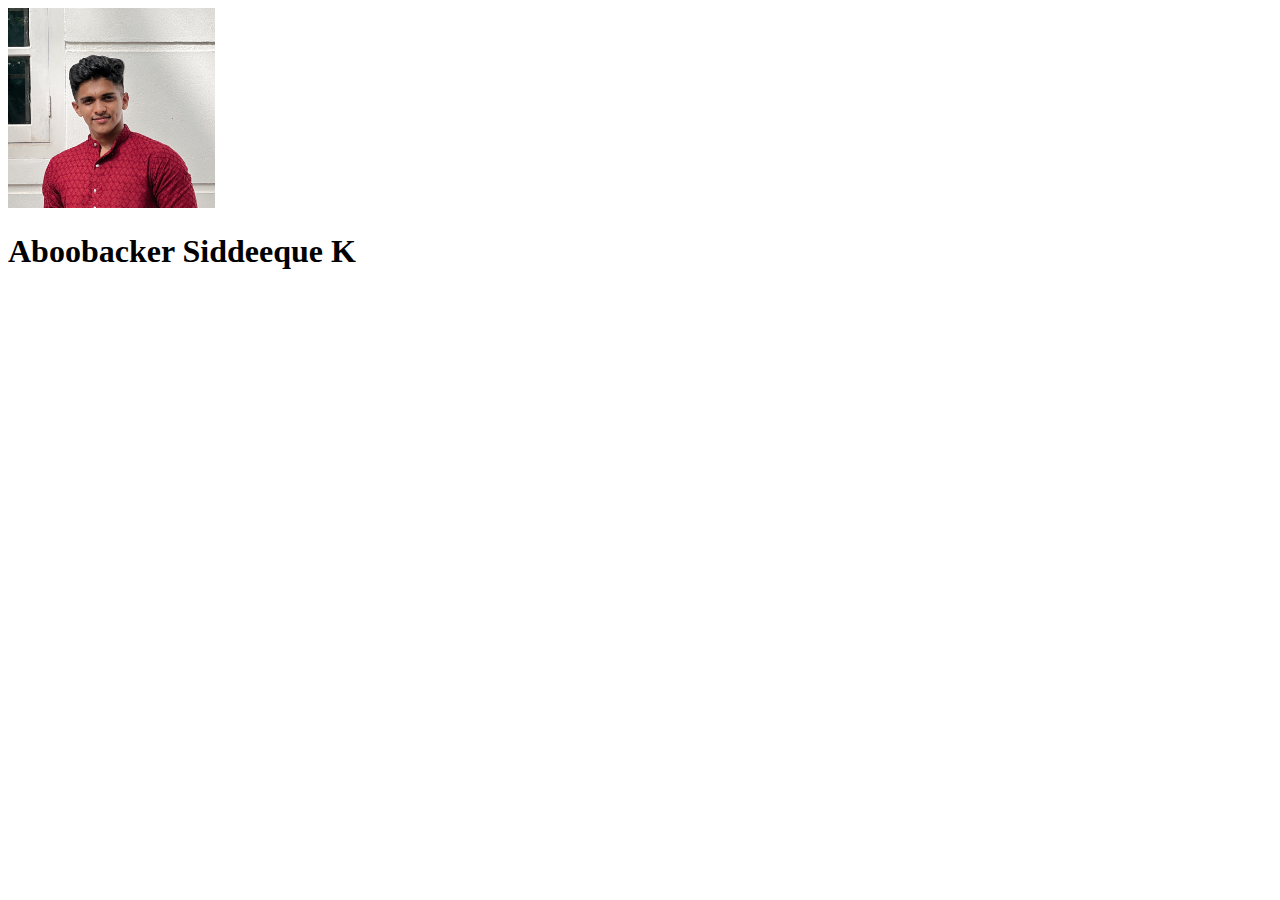
==== index.html @ 6741134b "Update and rename portfolio.html to index.html" ====
<!DOCTYPE html>
<html lang="en">
<head>
    <meta charset="UTF-8">
    <meta name="viewport" content="width=device-width, initial-scale=1.0">
    <title>Portfolio</title>
    <link rel="stylesheet" href="index.css">
</head>
<body>
    <img src="./images/asi1.png" height="200" alt="Aboobacker Siddeeque">
    <h1>Aboobacker Siddeeque K</h1>
</body>
</html>
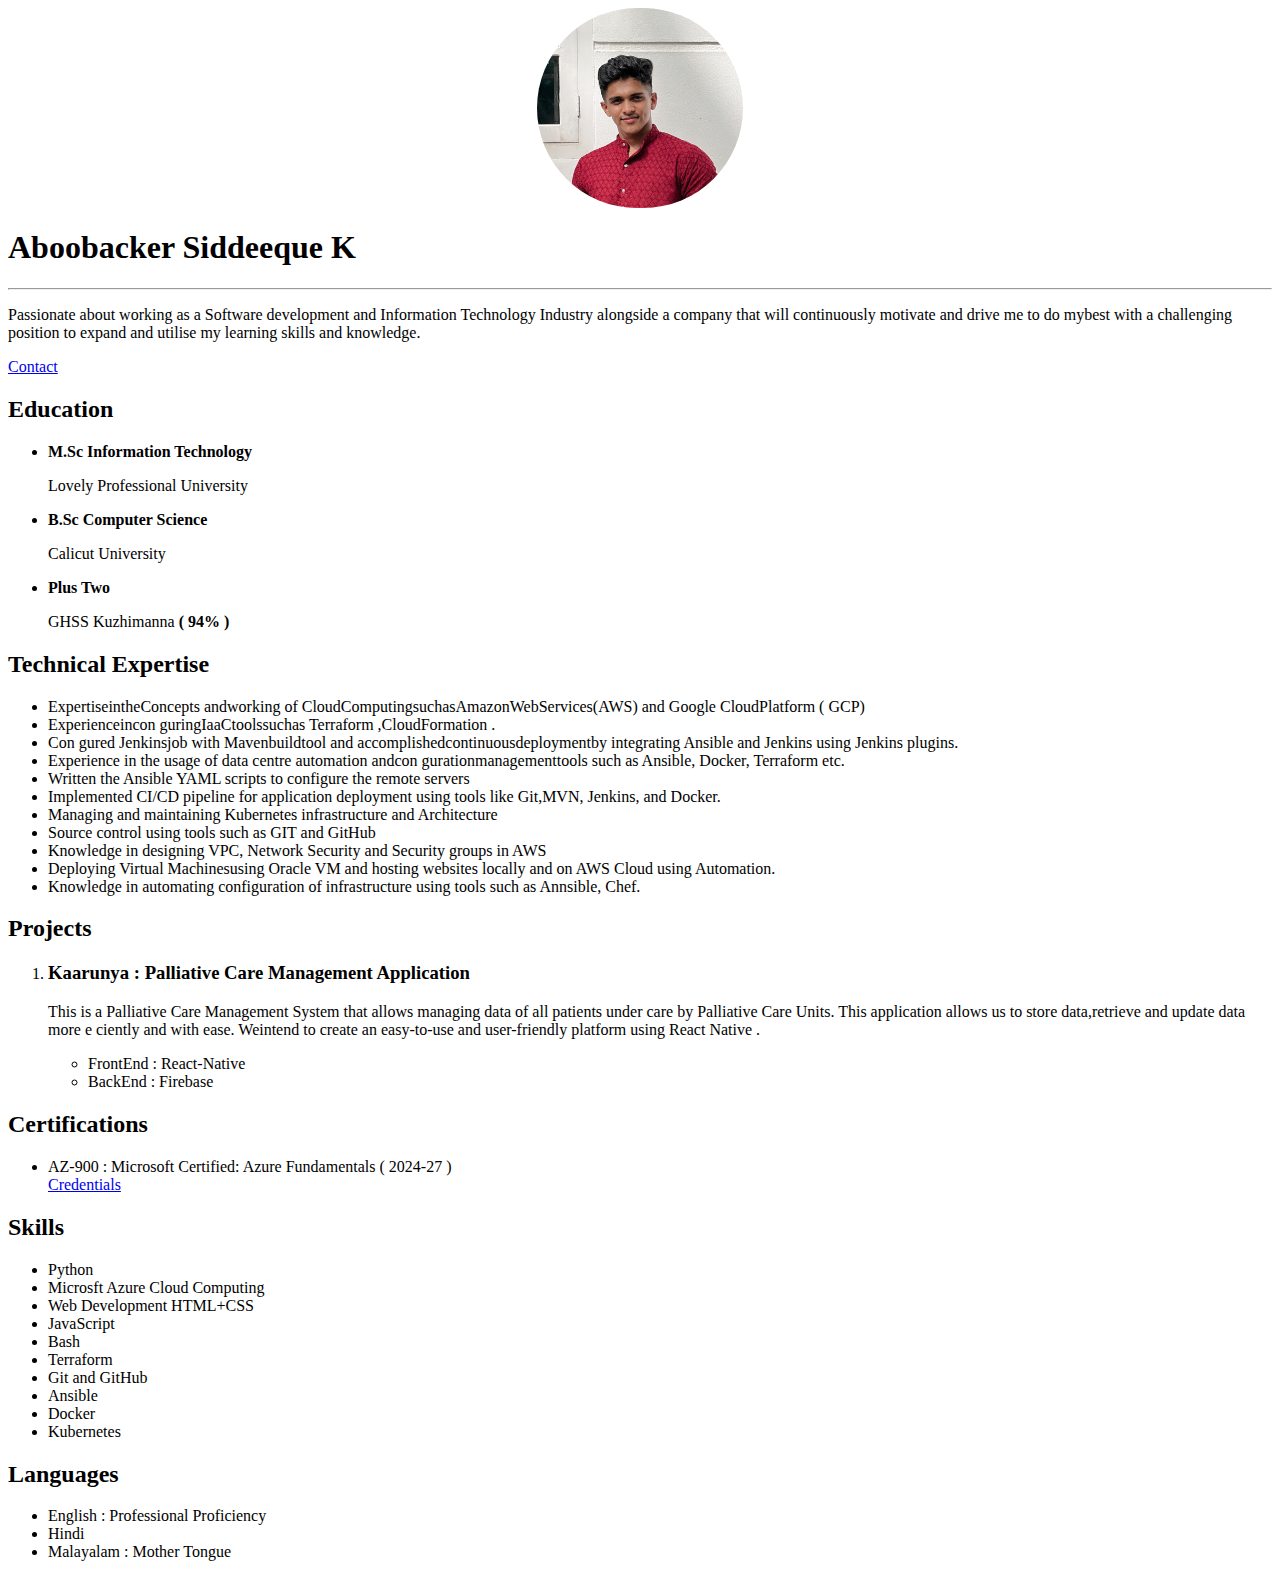
==== commit 9068338b: "Updated with new infos" ====
--- a/index.html
+++ b/index.html
@@ -8,6 +8,74 @@
 </head>
 <body>
     <img src="./images/asi1.png" height="200" alt="Aboobacker Siddeeque">
-    <h1>Aboobacker Siddeeque K</h1>
+    <h1>Aboobacker Siddeeque K</h1><hr/>
+    <p > Passionate about working as a Software development and Information Technology
+        Industry alongside a company that will continuously motivate and drive me to do
+        mybest with a challenging position to expand and utilise my learning skills and knowledge.
+    </p>
+    <a href="contact.html">Contact</a>
+    <h2>Education</h2>
+    <ul>
+        <li><b>M.Sc Information Technology</b></li>
+        <p>Lovely Professional University</p>
+        <li><b>B.Sc Computer Science</b></li>
+        <p>Calicut University</p>
+        <li><b>Plus Two</b></li>
+        <p>GHSS Kuzhimanna <b>( 94% )</b></p>
+    </ul>
+    <h2>Technical Expertise</h2>
+    <ul>
+        <li> ExpertiseintheConcepts andworking of CloudComputingsuchasAmazonWebServices(AWS)
+             and Google CloudPlatform ( GCP)</li>
+        <li>Experienceincon guringIaaCtoolssuchas Terraform ,CloudFormation .</li>
+        <li>Con gured Jenkinsjob with Mavenbuildtool and accomplishedcontinuousdeploymentby
+            integrating Ansible and Jenkins using Jenkins plugins.</li>
+        <li>Experience in the usage of data centre automation andcon gurationmanagementtools
+            such as Ansible, Docker, Terraform etc.</li>
+        <li>Written the Ansible YAML scripts to configure the remote servers</li>
+        <li>Implemented CI/CD pipeline for application deployment using tools like Git,MVN, Jenkins, and
+            Docker.</li>         
+        <li>Managing and maintaining Kubernetes infrastructure and Architecture</li>
+        <li>Source control using tools such as GIT and GitHub</li>
+        <li>Knowledge in designing VPC, Network Security and Security groups in AWS</li>
+        <li>Deploying Virtual Machinesusing Oracle VM and hosting websites locally and on AWS Cloud
+            using Automation.</li>
+        <li>Knowledge in automating configuration of infrastructure using tools such as Annsible, Chef.</li>    
+    </ul>
+    <h2>Projects</h2>
+    <ol>
+        <li><h3>Kaarunya : Palliative Care Management Application</h3></li>
+        <p> This is a Palliative Care Management System that allows managing data of all patients under care by Palliative
+            Care Units. This application allows us to store data,retrieve and update data more e ciently and with ease.
+            Weintend to create an easy-to-use and user-friendly platform using React Native .</p>
+        <ul>
+            <li>FrontEnd : React-Native</li>
+            <li>BackEnd  : Firebase </li>
+        </ul>
+    </ol>
+    <h2>Certifications</h2>
+    <ul>
+        <li>AZ-900 : Microsoft Certified: Azure Fundamentals ( 2024-27 )</li>
+        <a href="https://learn.microsoft.com/api/credentials/share/en-us/AboobackerSiddeequeK-1583/10745BB31DBC32A2?sharingId=1C4259F94907C7EE">Credentials</a>
+    </ul>
+    <h2>Skills</h2>
+    <ul>
+        <li>Python</li>
+        <li>Microsft Azure Cloud Computing</li>
+        <li>Web Development HTML+CSS</li>
+        <li>JavaScript</li>
+        <li>Bash</li>
+        <li>Terraform</li>
+        <li>Git and GitHub</li>
+        <li>Ansible</li>
+        <li>Docker</li>
+        <li>Kubernetes</li>
+    </ul>
+    <h2>Languages</h2>
+    <ul>
+        <li>English : Professional Proficiency</li>
+        <li>Hindi</li>
+        <li>Malayalam : Mother Tongue</li>
+    </ul>
 </body>
 </html>
--- a/index.css
+++ b/index.css
@@ -0,0 +1,6 @@
+img {
+    border-radius: 100px;
+    margin-left: auto;
+    margin-right: auto;
+    display: block;
+}
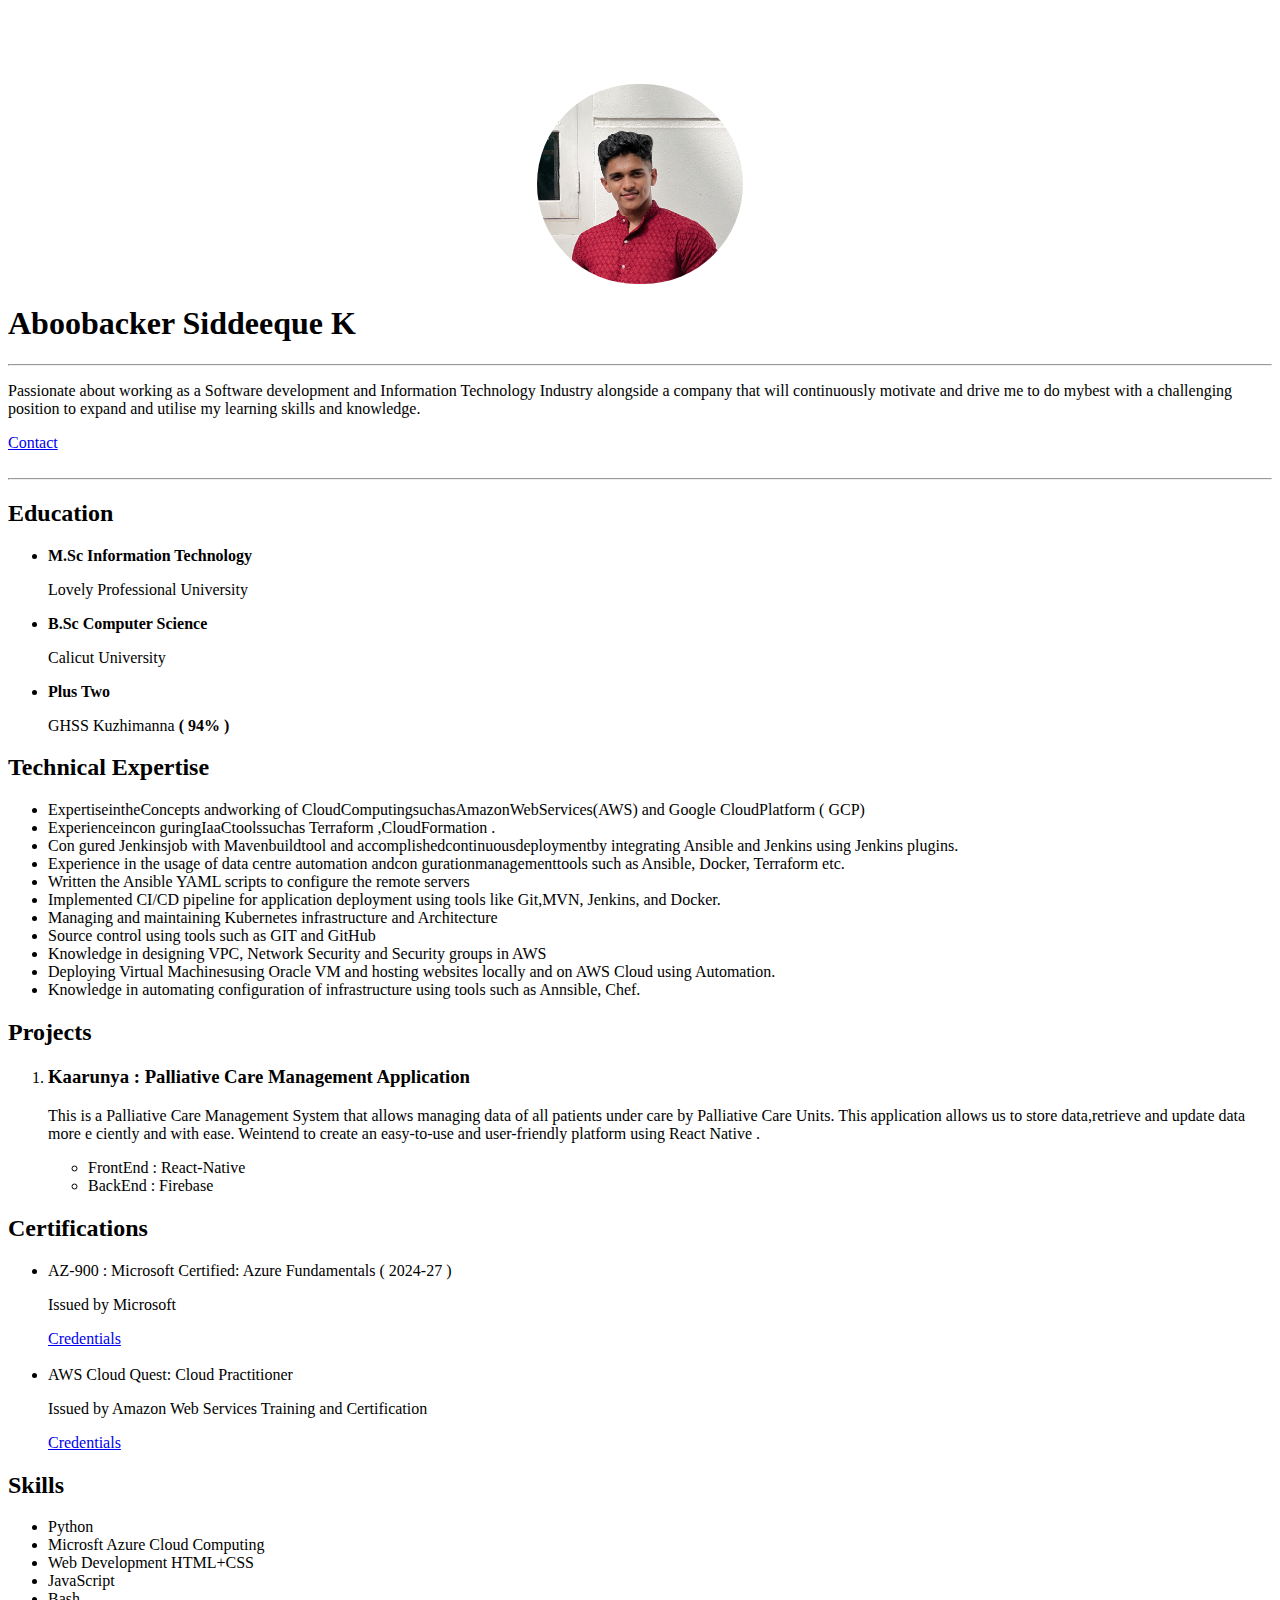
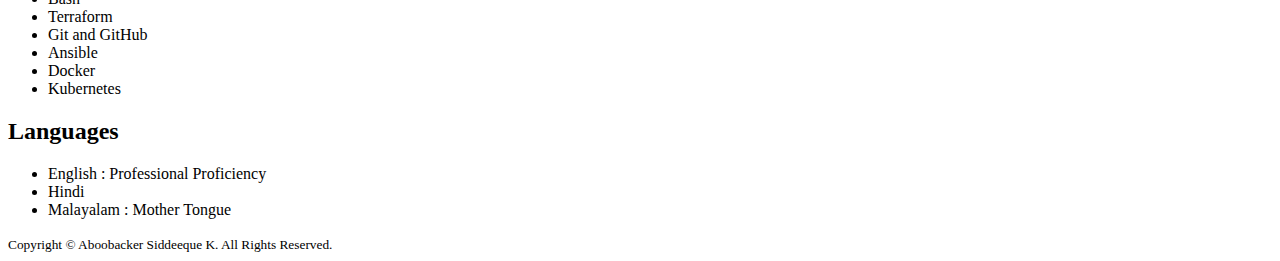
==== commit 61892fbc: "Included new infos" ====
--- a/index.html
+++ b/index.html
@@ -7,6 +7,7 @@
     <link rel="stylesheet" href="index.css">
 </head>
 <body>
+    <div style="padding: 3%;"></div>
     <img src="./images/asi1.png" height="200" alt="Aboobacker Siddeeque">
     <h1>Aboobacker Siddeeque K</h1><hr/>
     <p > Passionate about working as a Software development and Information Technology
@@ -14,6 +15,7 @@
         mybest with a challenging position to expand and utilise my learning skills and knowledge.
     </p>
     <a href="contact.html">Contact</a>
+    <br><br><hr/>
     <h2>Education</h2>
     <ul>
         <li><b>M.Sc Information Technology</b></li>
@@ -56,7 +58,12 @@
     <h2>Certifications</h2>
     <ul>
         <li>AZ-900 : Microsoft Certified: Azure Fundamentals ( 2024-27 )</li>
+        <p>Issued by Microsoft</p>
         <a href="https://learn.microsoft.com/api/credentials/share/en-us/AboobackerSiddeequeK-1583/10745BB31DBC32A2?sharingId=1C4259F94907C7EE">Credentials</a>
+        <br><br>
+        <li>AWS Cloud Quest: Cloud Practitioner</li>
+        <p>Issued by Amazon Web Services Training and Certification</p>
+        <a href="https://www.credly.com/badges/f634c8d5-4c4a-4b2a-bb98-0aec95143d55">Credentials</a>
     </ul>
     <h2>Skills</h2>
     <ul>
@@ -77,5 +84,11 @@
         <li>Hindi</li>
         <li>Malayalam : Mother Tongue</li>
     </ul>
+    <footer>
+        <small>
+          Copyright © Aboobacker Siddeeque K. All Rights Reserved.
+        </small>
+      </footer>
+    
 </body>
 </html>
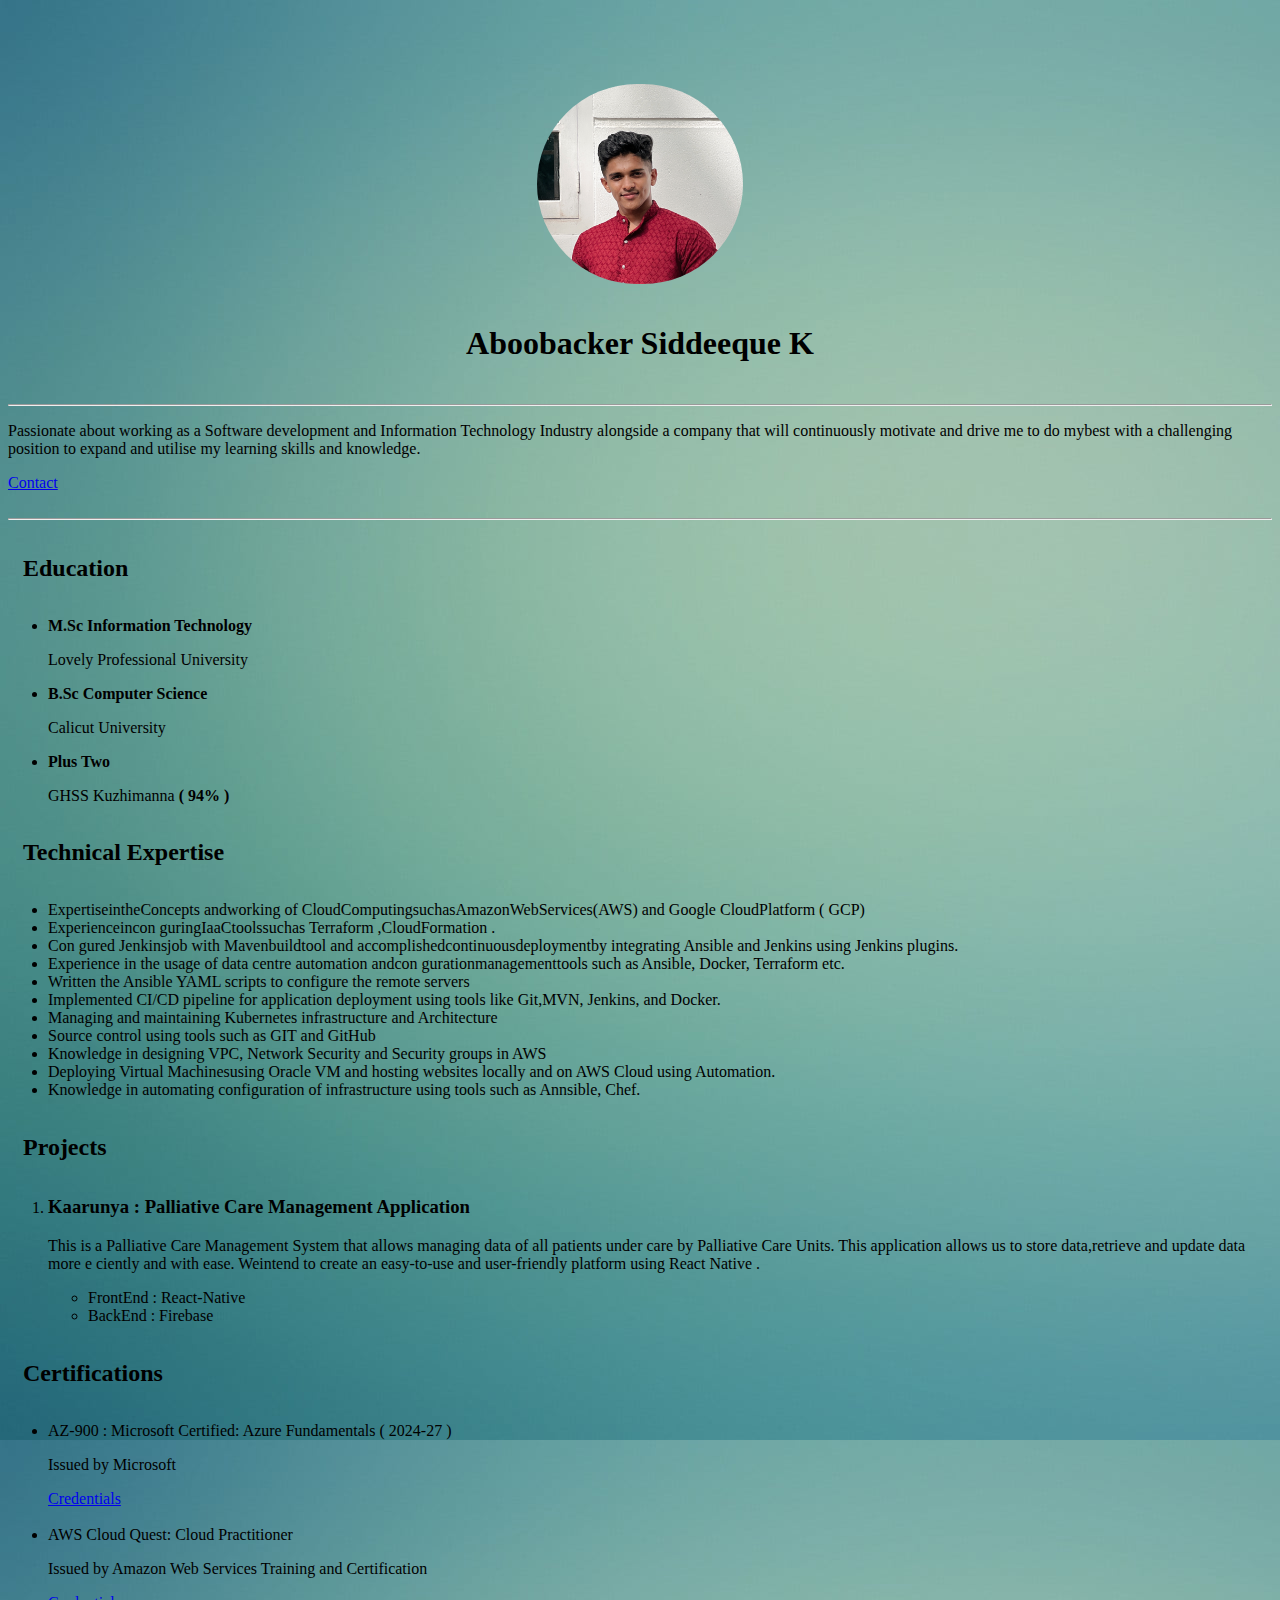
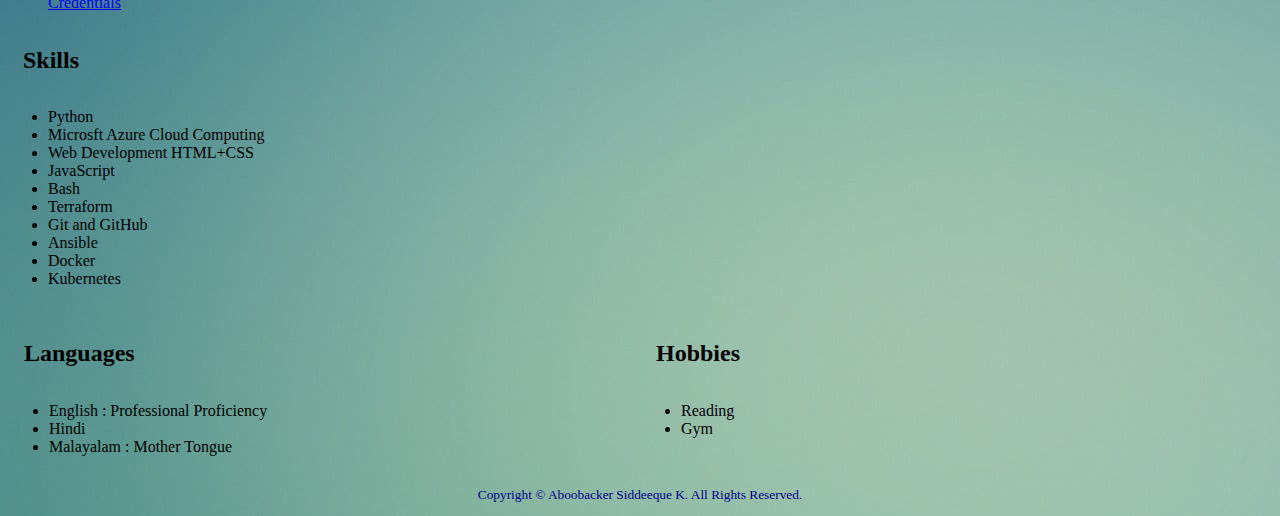
==== commit 83222d4c: "Added New DIV" ====
--- a/index.html
+++ b/index.html
@@ -9,7 +9,7 @@
 <body>
     <div style="padding: 3%;"></div>
     <img src="./images/asi1.png" height="200" alt="Aboobacker Siddeeque">
-    <h1>Aboobacker Siddeeque K</h1><hr/>
+    <h1 draggable="true">Aboobacker Siddeeque K</h1><hr/>
     <p > Passionate about working as a Software development and Information Technology
         Industry alongside a company that will continuously motivate and drive me to do
         mybest with a challenging position to expand and utilise my learning skills and knowledge.
@@ -78,17 +78,27 @@
         <li>Docker</li>
         <li>Kubernetes</li>
     </ul>
-    <h2>Languages</h2>
-    <ul>
-        <li>English : Professional Proficiency</li>
-        <li>Hindi</li>
-        <li>Malayalam : Mother Tongue</li>
-    </ul>
+    <div>
+         <div class="left">
+         <h2>Languages</h2>
+            <ul>
+                <li>English : Professional Proficiency</li>
+                <li>Hindi</li>
+                <li>Malayalam : Mother Tongue</li>
+            </ul>
+        </div>
+        <div class="right">
+            <h2>Hobbies</h2>
+            <ul>
+                <li>Reading</li>
+                <li>Gym</li>
+            </ul>
+        </div>
+    </div>
     <footer>
         <small>
           Copyright © Aboobacker Siddeeque K. All Rights Reserved.
         </small>
       </footer>
-    
 </body>
 </html>
--- a/index.css
+++ b/index.css
@@ -1,6 +1,52 @@
+body {
+    background-color: #CDEBFD;
+    background-image: linear-gradient(#CDEBFD);
+    background-image: url("./images/bg.jpg");
+}
 img {
     border-radius: 100px;
     margin-left: auto;
     margin-right: auto;
     display: block;
 }
+footer {
+    text-align: center;
+    padding: 5px;
+    padding-top: 30px;
+    color: darkblue;
+  }
+h1 {
+    text-align: center;
+    padding: 20px;
+    color: black;
+}
+h2 {
+    padding: 15px;
+    color: black;
+}
+h3 {
+    color: black;
+}
+p {
+    color: black;
+}
+li {
+    color: black;
+}
+div.left {
+    width: auto;
+    height: auto;
+    padding: 1px;
+    justify-content: center;
+    float: left;
+    
+}
+div.right{
+    width: auto;
+    height: auto;
+    padding: 1px;
+    margin-left: 50%;
+
+}
+
+
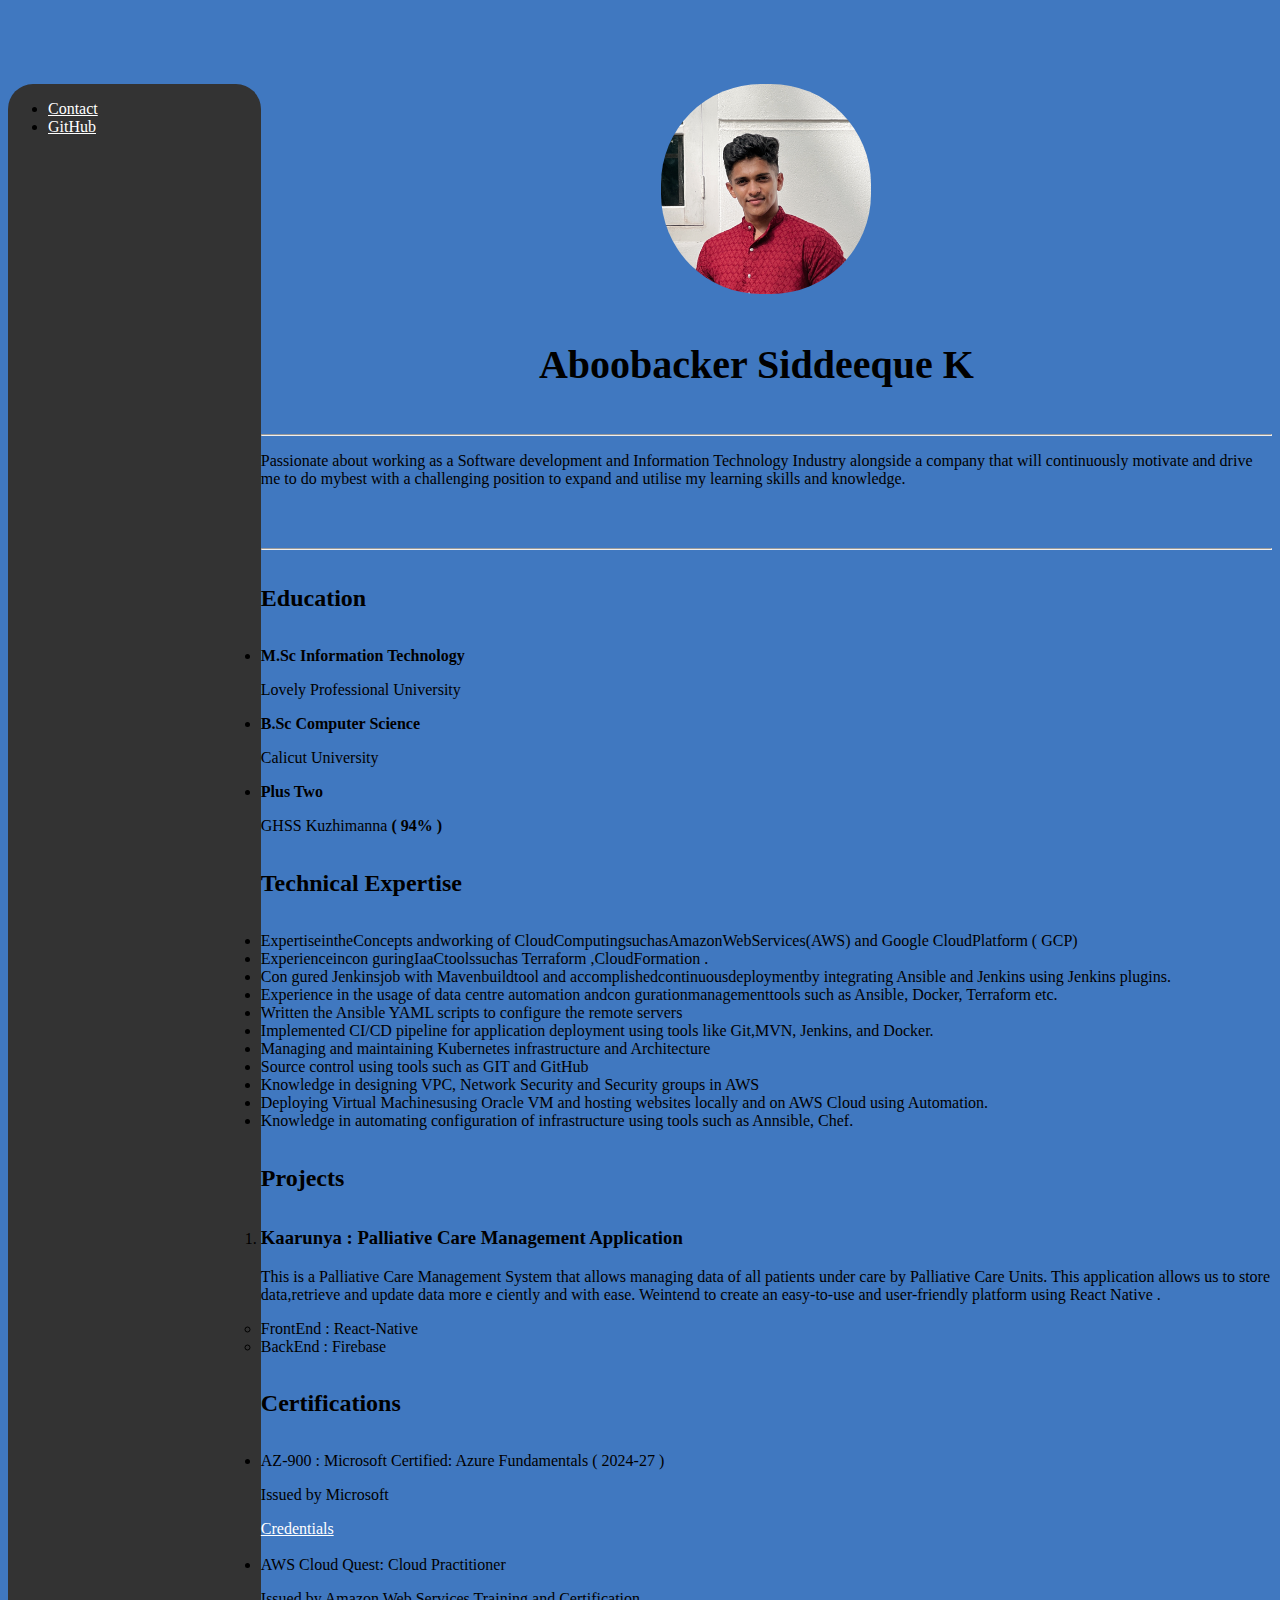
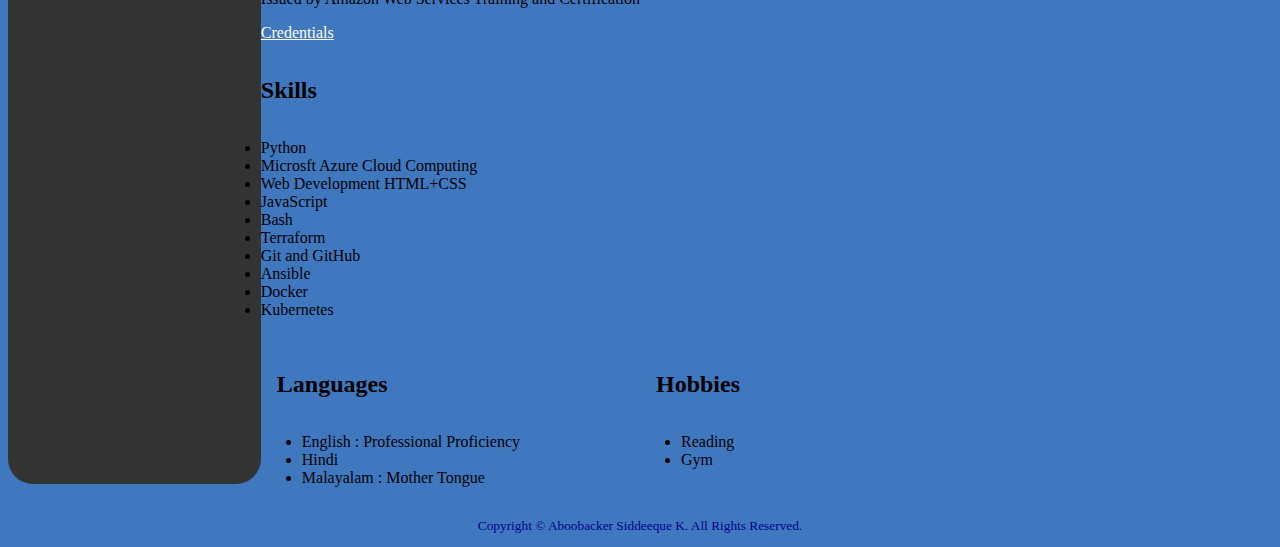
==== commit 4ed6822c: "New Divs" ====
--- a/index.html
+++ b/index.html
@@ -8,14 +8,25 @@
 </head>
 <body>
     <div style="padding: 3%;"></div>
+    <div class="mainleft">
+        <ul>
+            <li><a href="contact.html">Contact</a></li>
+            <li><a href = "https://github.com/ph4antom74">GitHub</a></li>
+        </ul>
+    </div>
+    <div class="mainright">
+    <div>
     <img src="./images/asi1.png" height="200" alt="Aboobacker Siddeeque">
     <h1 draggable="true">Aboobacker Siddeeque K</h1><hr/>
+    </div>
+    <div>
     <p > Passionate about working as a Software development and Information Technology
         Industry alongside a company that will continuously motivate and drive me to do
         mybest with a challenging position to expand and utilise my learning skills and knowledge.
     </p>
-    <a href="contact.html">Contact</a>
     <br><br><hr/>
+    </div>
+    <div>
     <h2>Education</h2>
     <ul>
         <li><b>M.Sc Information Technology</b></li>
@@ -25,6 +36,8 @@
         <li><b>Plus Two</b></li>
         <p>GHSS Kuzhimanna <b>( 94% )</b></p>
     </ul>
+    </div>
+    <div>
     <h2>Technical Expertise</h2>
     <ul>
         <li> ExpertiseintheConcepts andworking of CloudComputingsuchasAmazonWebServices(AWS)
@@ -44,6 +57,8 @@
             using Automation.</li>
         <li>Knowledge in automating configuration of infrastructure using tools such as Annsible, Chef.</li>    
     </ul>
+    </div>
+    <div>
     <h2>Projects</h2>
     <ol>
         <li><h3>Kaarunya : Palliative Care Management Application</h3></li>
@@ -55,6 +70,8 @@
             <li>BackEnd  : Firebase </li>
         </ul>
     </ol>
+    </div>
+    <div>
     <h2>Certifications</h2>
     <ul>
         <li>AZ-900 : Microsoft Certified: Azure Fundamentals ( 2024-27 )</li>
@@ -65,6 +82,8 @@
         <p>Issued by Amazon Web Services Training and Certification</p>
         <a href="https://www.credly.com/badges/f634c8d5-4c4a-4b2a-bb98-0aec95143d55">Credentials</a>
     </ul>
+    </div>
+    <div>
     <h2>Skills</h2>
     <ul>
         <li>Python</li>
@@ -78,6 +97,7 @@
         <li>Docker</li>
         <li>Kubernetes</li>
     </ul>
+    </div>
     <div>
          <div class="left">
          <h2>Languages</h2>
@@ -95,6 +115,9 @@
             </ul>
         </div>
     </div>
+
+    </div>
+
     <footer>
         <small>
           Copyright © Aboobacker Siddeeque K. All Rights Reserved.
--- a/index.css
+++ b/index.css
@@ -1,13 +1,14 @@
 body {
-    background-color: #CDEBFD;
-    background-image: linear-gradient(#CDEBFD);
-    background-image: url("./images/bg.jpg");
+    background-color: #4078c0;
 }
 img {
     border-radius: 100px;
     margin-left: auto;
     margin-right: auto;
     display: block;
+}
+a{
+    color: white;
 }
 footer {
     text-align: center;
@@ -33,6 +34,20 @@
 li {
     color: black;
 }
+div.mainleft{
+    left: 10%;
+    float: left;
+    width: 20%;
+    height:2000px;
+    background-color: #333;
+    border-radius: 25px;
+
+}
+div.mainright{
+    justify-content: flex-end;
+    right: 10%;
+
+}
 div.left {
     width: auto;
     height: auto;
@@ -41,12 +56,39 @@
     float: left;
     
 }
+
 div.right{
     width: auto;
     height: auto;
     padding: 1px;
     margin-left: 50%;
-
+}
+@media (max-width : 500px ){
+    h1{
+        font-size: 25px;
+    }
+    img{
+        width : 160px;
+        height : 160px;
+    }
+}
+@media (min-width : 501px) and (max-width : 999px){
+    h1{
+        font-size: 30px;
+    }
+    img{
+        width: 200px;
+        height: 200px;
+    }
+}
+@media (min-width : 1000px ){
+    h1{
+        font-size: 40px;
+    }
+    img{
+        width: 210px;
+        height: 210px;
+    }
 }
 
 
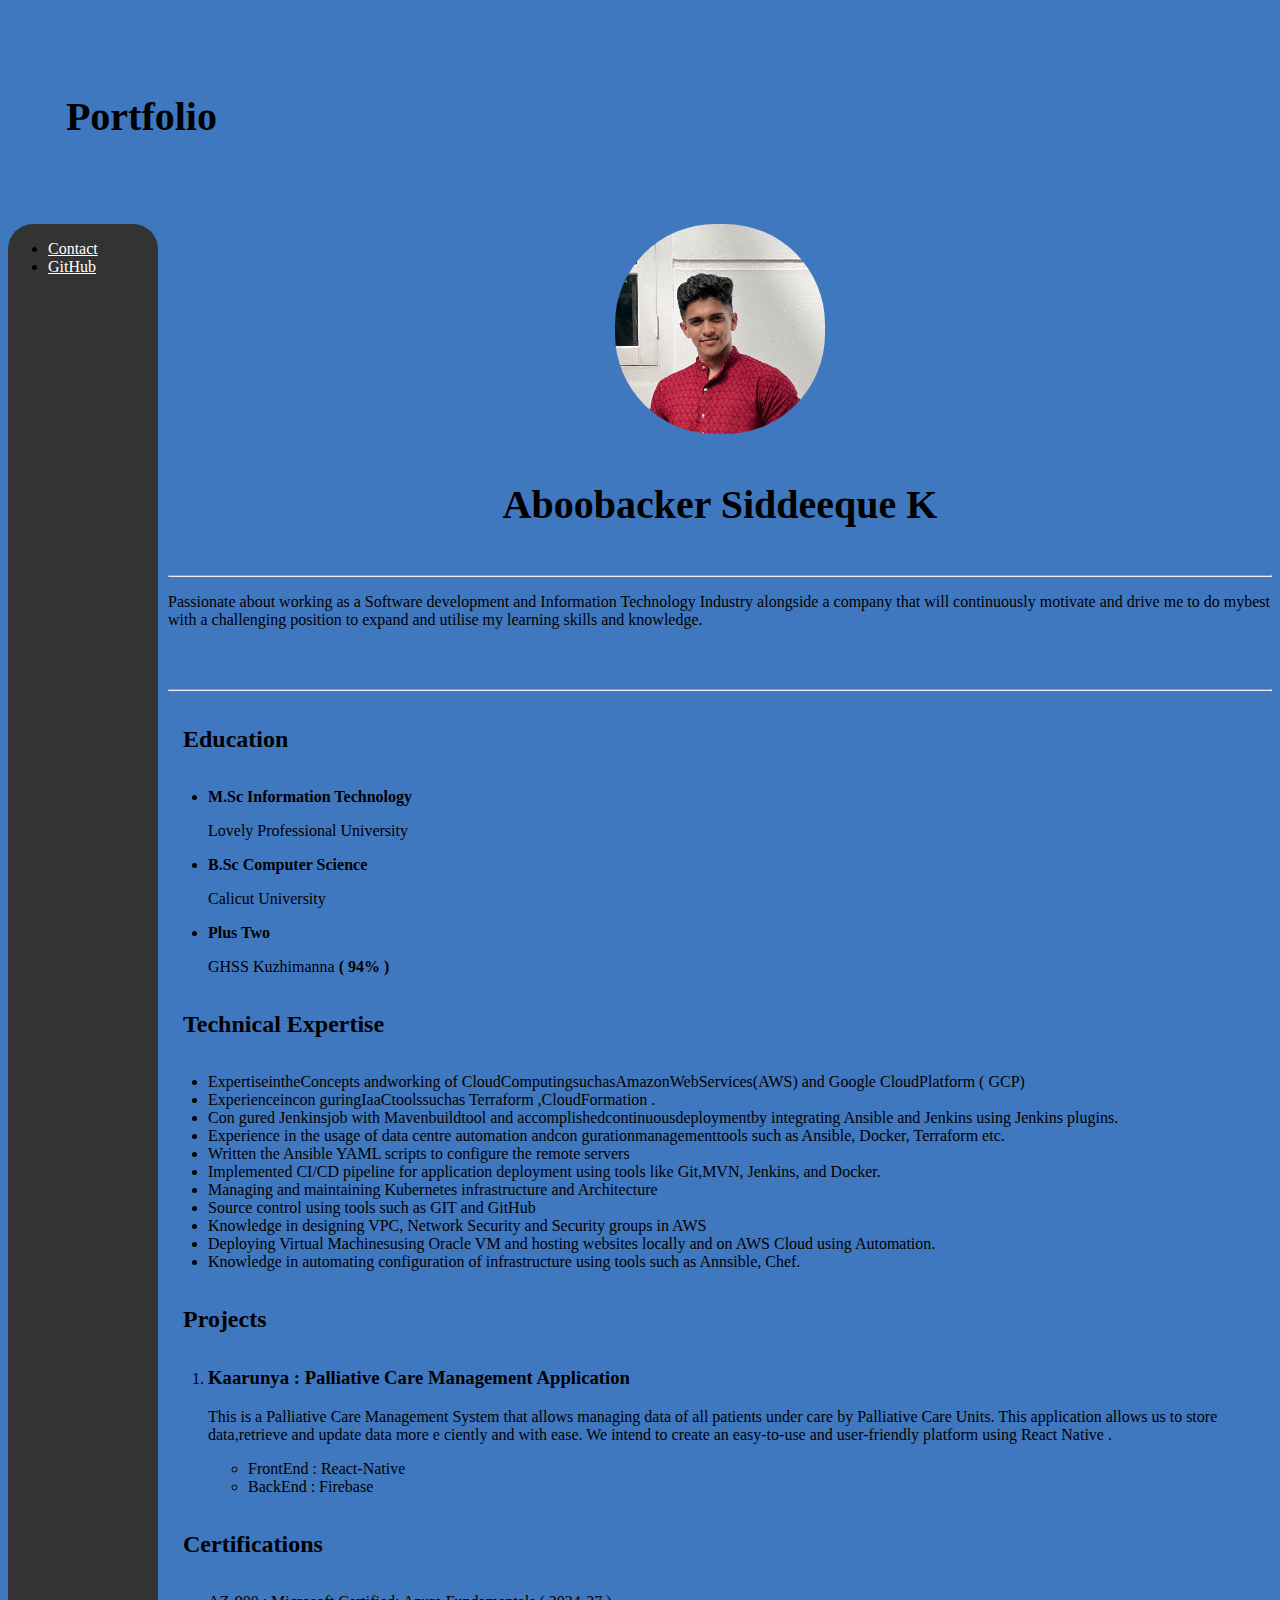
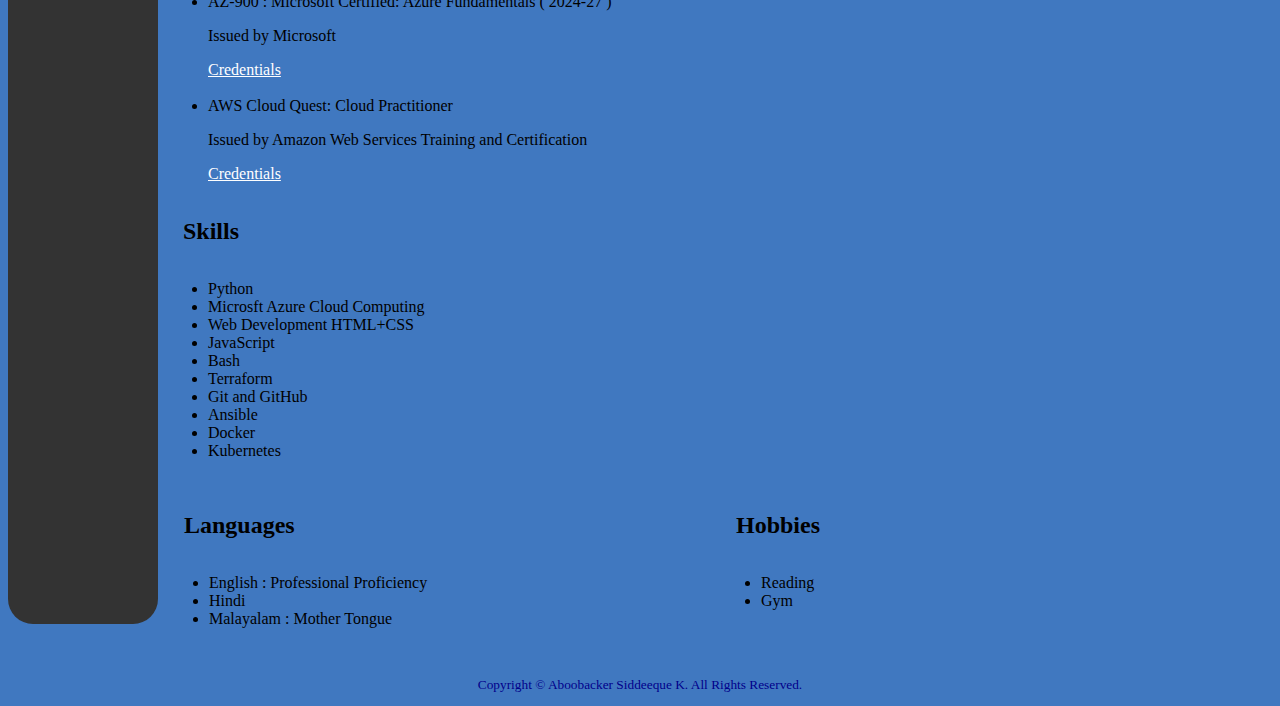
==== commit 5b58787f: "new container" ====
--- a/index.html
+++ b/index.html
@@ -7,7 +7,8 @@
     <link rel="stylesheet" href="index.css">
 </head>
 <body>
-    <div style="padding: 3%;"></div>
+<div style="padding: 3%;"><h1 style="text-align: left;">Portfolio</h1></div>
+<div class="container">
     <div class="mainleft">
         <ul>
             <li><a href="contact.html">Contact</a></li>
@@ -15,109 +16,109 @@
         </ul>
     </div>
     <div class="mainright">
-    <div>
-    <img src="./images/asi1.png" height="200" alt="Aboobacker Siddeeque">
-    <h1 draggable="true">Aboobacker Siddeeque K</h1><hr/>
-    </div>
-    <div>
-    <p > Passionate about working as a Software development and Information Technology
-        Industry alongside a company that will continuously motivate and drive me to do
-        mybest with a challenging position to expand and utilise my learning skills and knowledge.
-    </p>
+         <div>
+            <img src="./images/asi1.png" height="200" alt="Aboobacker Siddeeque">
+            <h1 draggable="true">Aboobacker Siddeeque K</h1><hr/>
+        </div>
+        <div>
+            <p> Passionate about working as a Software development and Information Technology
+            Industry alongside a company that will continuously motivate and drive me to do
+            mybest with a challenging position to expand and utilise my learning skills and knowledge.
+            </p>
     <br><br><hr/>
-    </div>
-    <div>
-    <h2>Education</h2>
-    <ul>
-        <li><b>M.Sc Information Technology</b></li>
-        <p>Lovely Professional University</p>
-        <li><b>B.Sc Computer Science</b></li>
-        <p>Calicut University</p>
-        <li><b>Plus Two</b></li>
-        <p>GHSS Kuzhimanna <b>( 94% )</b></p>
-    </ul>
-    </div>
-    <div>
-    <h2>Technical Expertise</h2>
-    <ul>
-        <li> ExpertiseintheConcepts andworking of CloudComputingsuchasAmazonWebServices(AWS)
-             and Google CloudPlatform ( GCP)</li>
-        <li>Experienceincon guringIaaCtoolssuchas Terraform ,CloudFormation .</li>
-        <li>Con gured Jenkinsjob with Mavenbuildtool and accomplishedcontinuousdeploymentby
-            integrating Ansible and Jenkins using Jenkins plugins.</li>
-        <li>Experience in the usage of data centre automation andcon gurationmanagementtools
-            such as Ansible, Docker, Terraform etc.</li>
-        <li>Written the Ansible YAML scripts to configure the remote servers</li>
-        <li>Implemented CI/CD pipeline for application deployment using tools like Git,MVN, Jenkins, and
-            Docker.</li>         
-        <li>Managing and maintaining Kubernetes infrastructure and Architecture</li>
-        <li>Source control using tools such as GIT and GitHub</li>
-        <li>Knowledge in designing VPC, Network Security and Security groups in AWS</li>
-        <li>Deploying Virtual Machinesusing Oracle VM and hosting websites locally and on AWS Cloud
-            using Automation.</li>
-        <li>Knowledge in automating configuration of infrastructure using tools such as Annsible, Chef.</li>    
-    </ul>
-    </div>
-    <div>
-    <h2>Projects</h2>
-    <ol>
-        <li><h3>Kaarunya : Palliative Care Management Application</h3></li>
-        <p> This is a Palliative Care Management System that allows managing data of all patients under care by Palliative
-            Care Units. This application allows us to store data,retrieve and update data more e ciently and with ease.
-            Weintend to create an easy-to-use and user-friendly platform using React Native .</p>
-        <ul>
-            <li>FrontEnd : React-Native</li>
-            <li>BackEnd  : Firebase </li>
-        </ul>
-    </ol>
-    </div>
-    <div>
-    <h2>Certifications</h2>
-    <ul>
-        <li>AZ-900 : Microsoft Certified: Azure Fundamentals ( 2024-27 )</li>
-        <p>Issued by Microsoft</p>
-        <a href="https://learn.microsoft.com/api/credentials/share/en-us/AboobackerSiddeequeK-1583/10745BB31DBC32A2?sharingId=1C4259F94907C7EE">Credentials</a>
-        <br><br>
-        <li>AWS Cloud Quest: Cloud Practitioner</li>
-        <p>Issued by Amazon Web Services Training and Certification</p>
-        <a href="https://www.credly.com/badges/f634c8d5-4c4a-4b2a-bb98-0aec95143d55">Credentials</a>
-    </ul>
-    </div>
-    <div>
-    <h2>Skills</h2>
-    <ul>
-        <li>Python</li>
-        <li>Microsft Azure Cloud Computing</li>
-        <li>Web Development HTML+CSS</li>
-        <li>JavaScript</li>
-        <li>Bash</li>
-        <li>Terraform</li>
-        <li>Git and GitHub</li>
-        <li>Ansible</li>
-        <li>Docker</li>
-        <li>Kubernetes</li>
-    </ul>
-    </div>
-    <div>
-         <div class="left">
-         <h2>Languages</h2>
+        </div>
+        <div>
+            <h2>Education</h2>
+                <ul>
+                    <li><b>M.Sc Information Technology</b></li>
+                        <p>Lovely Professional University</p>
+                    <li><b>B.Sc Computer Science</b></li>
+                        <p>Calicut University</p>
+                    <li><b>Plus Two</b></li>
+                        <p>GHSS Kuzhimanna <b>( 94% )</b></p>
+                </ul>
+        </div>
+        <div>
+            <h2>Technical Expertise</h2>
             <ul>
-                <li>English : Professional Proficiency</li>
-                <li>Hindi</li>
-                <li>Malayalam : Mother Tongue</li>
+                <li>ExpertiseintheConcepts andworking of CloudComputingsuchasAmazonWebServices(AWS)
+                    and Google CloudPlatform ( GCP)</li>
+                <li>Experienceincon guringIaaCtoolssuchas Terraform ,CloudFormation .</li>
+                <li>Con gured Jenkinsjob with Mavenbuildtool and accomplishedcontinuousdeploymentby
+                    integrating Ansible and Jenkins using Jenkins plugins.</li>
+                <li>Experience in the usage of data centre automation andcon gurationmanagementtools
+                    such as Ansible, Docker, Terraform etc.</li>
+                <li>Written the Ansible YAML scripts to configure the remote servers</li>
+                <li>Implemented CI/CD pipeline for application deployment using tools like Git,MVN, Jenkins, and
+                    Docker.</li>         
+                <li>Managing and maintaining Kubernetes infrastructure and Architecture</li>
+                <li>Source control using tools such as GIT and GitHub</li>
+                <li>Knowledge in designing VPC, Network Security and Security groups in AWS</li>
+                <li>Deploying Virtual Machinesusing Oracle VM and hosting websites locally and on AWS Cloud
+                    using Automation.</li>
+                <li>Knowledge in automating configuration of infrastructure using tools such as Annsible, Chef.</li>    
             </ul>
         </div>
-        <div class="right">
-            <h2>Hobbies</h2>
+        <div>
+            <h2>Projects</h2>
+            <ol>
+                <li><h3>Kaarunya : Palliative Care Management Application</h3></li>
+                    <p> This is a Palliative Care Management System that allows managing data of all patients under care by Palliative
+                    Care Units. This application allows us to store data,retrieve and update data more e ciently and with ease.
+                    We intend to create an easy-to-use and user-friendly platform using React Native .</p>
+                    <ul>
+                        <li>FrontEnd : React-Native</li>
+                        <li>BackEnd  : Firebase </li>
+                    </ul>
+            </ol>
+        </div>
+        <div>
+            <h2>Certifications</h2>
             <ul>
-                <li>Reading</li>
-                <li>Gym</li>
+                <li>AZ-900 : Microsoft Certified: Azure Fundamentals ( 2024-27 )</li>
+                  <p>Issued by Microsoft</p>
+                  <a href="https://learn.microsoft.com/api/credentials/share/en-us/AboobackerSiddeequeK-1583/10745BB31DBC32A2?sharingId=1C4259F94907C7EE">Credentials</a>
+                  <br><br>
+                <li>AWS Cloud Quest: Cloud Practitioner</li>
+                  <p>Issued by Amazon Web Services Training and Certification</p>
+                  <a href="https://www.credly.com/badges/f634c8d5-4c4a-4b2a-bb98-0aec95143d55">Credentials</a>
             </ul>
         </div>
-    </div>
+        <div>
+            <h2>Skills</h2>
+            <ul>
+                <li>Python</li>
+                <li>Microsft Azure Cloud Computing</li>
+                <li>Web Development HTML+CSS</li>
+                <li>JavaScript</li>
+                <li>Bash</li>
+                <li>Terraform</li>
+                <li>Git and GitHub</li>
+                <li>Ansible</li>
+                <li>Docker</li>
+                <li>Kubernetes</li>
+            </ul>
+        </div>
+        <div>
+             <div class="left">
+                 <h2>Languages</h2>
+                <ul>
+                    <li>English : Professional Proficiency</li>
+                    <li>Hindi</li>
+                    <li>Malayalam : Mother Tongue</li>
+                </ul>
+            </div>
+            <div class="right">
+                <h2>Hobbies</h2>
+                <ul>
+                    <li>Reading</li>
+                    <li>Gym</li>
+                </ul>
+            </div>
+        </div>
 
     </div>
-
+</div>
     <footer>
         <small>
           Copyright © Aboobacker Siddeeque K. All Rights Reserved.
--- a/index.css
+++ b/index.css
@@ -16,6 +16,10 @@
     padding-top: 30px;
     color: darkblue;
   }
+.container{
+    display: flex;
+    gap:10px;
+}
 h1 {
     text-align: center;
     padding: 20px;
@@ -37,11 +41,13 @@
 div.mainleft{
     left: 10%;
     float: left;
-    width: 20%;
+    width: 50%;
     height:2000px;
     background-color: #333;
     border-radius: 25px;
-
+    flex-basis: 100px;
+    min-width: 150px;
+    flex-grow: 1;
 }
 div.mainright{
     justify-content: flex-end;
@@ -80,6 +86,9 @@
         width: 200px;
         height: 200px;
     }
+    .right{
+        padding-right: 150px;
+    }
 }
 @media (min-width : 1000px ){
     h1{
@@ -89,6 +98,9 @@
         width: 210px;
         height: 210px;
     }
+    .right{
+        padding-right: 200px;
+    }
 }
 
 
